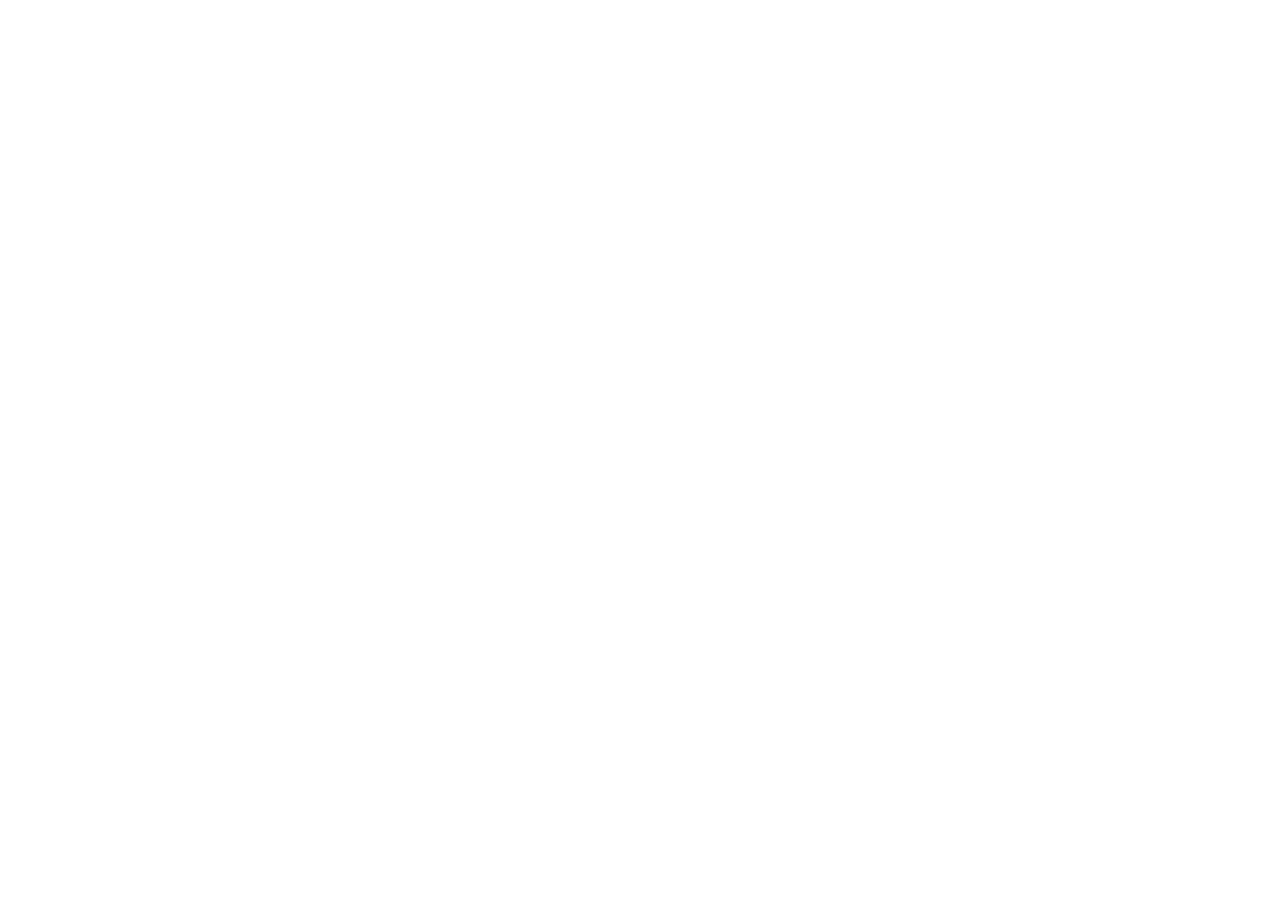
==== travelid/public/index.html @ 6a6fa695 "update" ====
<!DOCTYPE html>
<html lang="en">
  <head>
    <meta charset="utf-8" />
    <link rel="icon" href="%PUBLIC_URL%/favicon.ico" />
    <meta name="viewport" content="width=device-width, initial-scale=1" />
    <meta name="theme-color" content="#000000" />
    <meta
      name="description"
      content="Web site created using create-react-app"
    />
    <link rel="apple-touch-icon" href="%PUBLIC_URL%/logo192.png" />
    <!--
      manifest.json provides metadata used when your web app is installed on a
      user's mobile device or desktop. See https://developers.google.com/web/fundamentals/web-app-manifest/
    -->
    <link rel="manifest" href="%PUBLIC_URL%/manifest.json" />
    <!--
      Notice the use of %PUBLIC_URL% in the tags above.
      It will be replaced with the URL of the `public` folder during the build.
      Only files inside the `public` folder can be referenced from the HTML.

      Unlike "/favicon.ico" or "favicon.ico", "%PUBLIC_URL%/favicon.ico" will
      work correctly both with client-side routing and a non-root public URL.
      Learn how to configure a non-root public URL by running `npm run build`.
    -->
    <title>React App</title>
  </head>
  <body>
    <noscript>You need to enable JavaScript to run this app. vers1</noscript>
    <div id="root"></div>
    <!--
      This HTML file is a template.
      If you open it directly in the browser, you will see an empty page.

      You can add webfonts, meta tags, or analytics to this file.
      The build step will place the bundled scripts into the <body> tag.

      To begin the development, run `npm start` or `yarn start`.
      To create a production bundle, use `npm run build` or `yarn build`.
    -->
  </body>
</html>
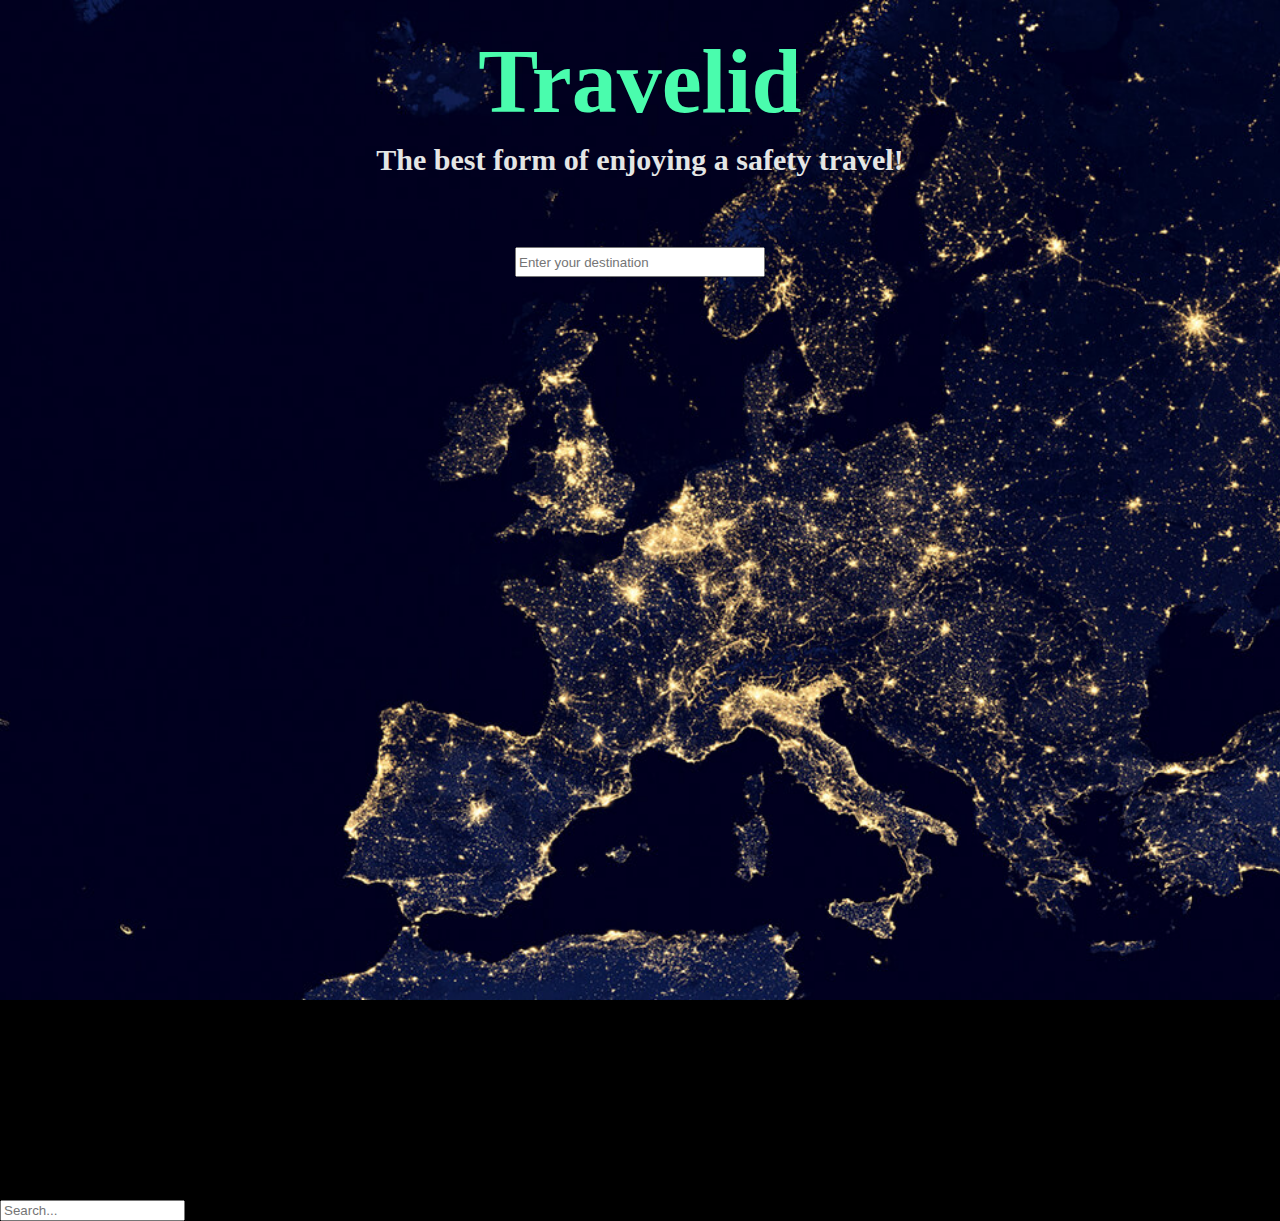
==== commit 1fed76e8: "css and html added" ====
--- a/travelid/public/index.html
+++ b/travelid/public/index.html
@@ -3,6 +3,7 @@
   <head>
     <meta charset="utf-8" />
     <link rel="icon" href="%PUBLIC_URL%/favicon.ico" />
+    <link rel="stylesheet" href="../src/index.css">
     <meta name="viewport" content="width=device-width, initial-scale=1" />
     <meta name="theme-color" content="#000000" />
     <meta
@@ -27,8 +28,25 @@
     <title>React App</title>
   </head>
   <body>
-    <noscript>You need to enable JavaScript to run this app. vers1</noscript>
-    <div id="root"></div>
+    <div class="searcher">
+        <h1 class= "header1">Travelid</h1>
+        <h3 class= "header2">The best form of enjoying a safety travel!</h3>
+        <form action="/search"></form>
+          <label>  </label>
+          <input type="search" name="search" placeholder="Enter your destination" class="search">
+
+    </div>
+    
+    <div class="box">
+      <div class="container-1">
+          <span class="icon"><i class="fa fa-search"></i></span>
+          <input type="search" id="search" placeholder="Search..." />
+      </div>
+    </div>
+
+
+    <!--<noscript>You need to enable JavaScript to run this app. vers1</noscript>
+    <div id="root"></div> -->
     <!--
       This HTML file is a template.
       If you open it directly in the browser, you will see an empty page.
--- a/travelid/src/index.css
+++ b/travelid/src/index.css
@@ -0,0 +1,47 @@
+body {
+  margin: 0;
+  position: relative;
+  background-color: black;
+
+  /*font-family: -apple-system, BlinkMacSystemFont, 'Segoe UI', 'Roboto', 'Oxygen',
+    'Ubuntu', 'Cantarell', 'Fira Sans', 'Droid Sans', 'Helvetica Neue',
+    'sans-serif';
+  -webkit-font-smoothing: antialiased;
+  -moz-osx-font-smoothing: grayscale;
+*/
+}
+
+/*code {
+  font-family: source-code-pro, Menlo, Monaco, Consolas, 'Courier New',
+    monospace;
+}*/
+.searcher{
+  /* Full height */
+  width: 100%;
+  height: 1000px;
+  position: absolute;
+  text-align: center;
+  background-image: url(../images/Europe.jpg);
+  background-size: cover;
+}
+.header1{
+  color:#4AFCAD;
+  font-size: 90px;
+  margin-bottom: 10px;
+  margin-top: 30px;
+
+}
+.header2{
+  color:#E4E6E5;
+  font-size: 30px;
+  margin-top: 0;
+  margin-bottom: 70px;
+}
+.search{
+  width: 250px;
+  height: 30px;
+}
+.box{
+  margin-top: 1200px;
+  position: absolute;
+}
